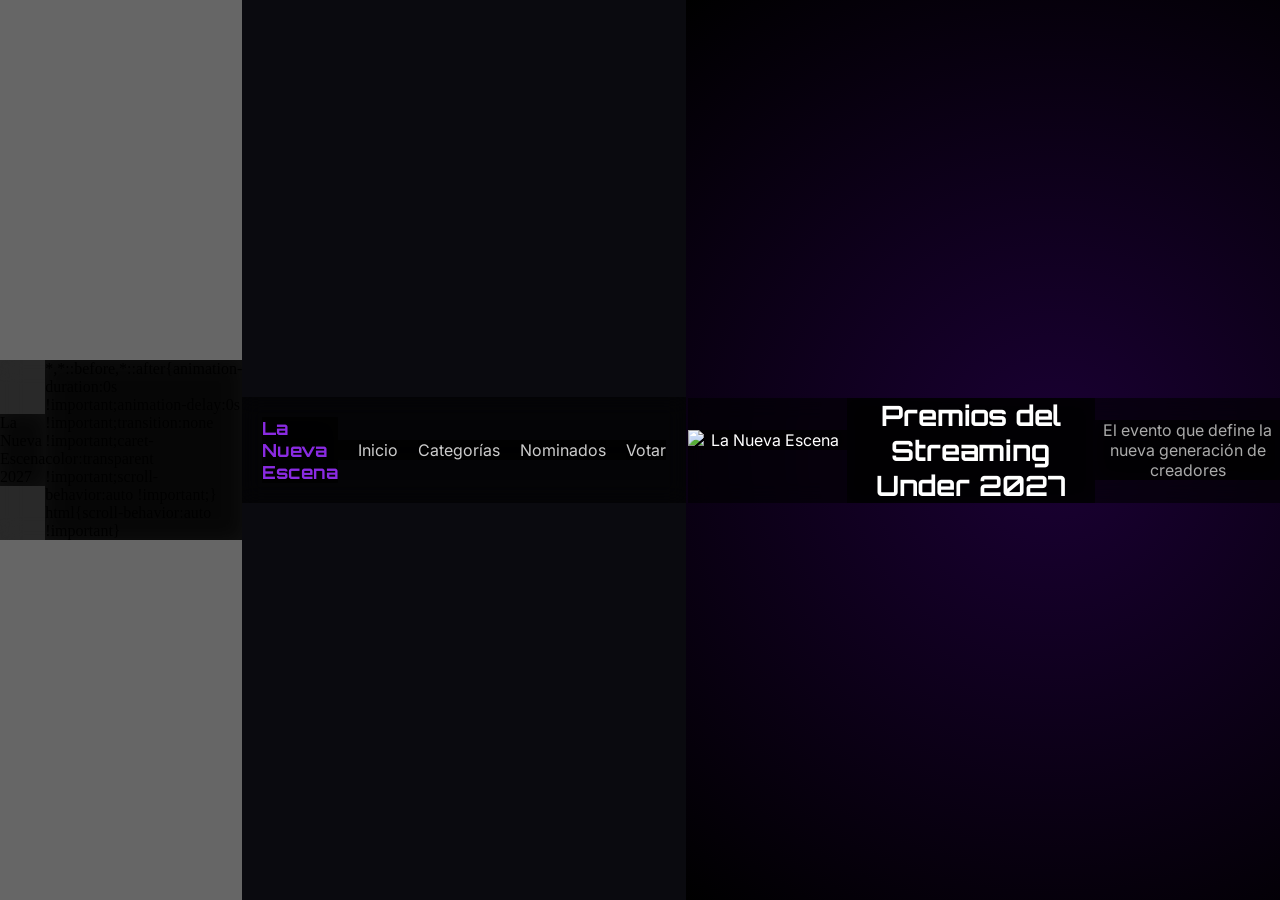
==== index.html @ a6b34bed "rtgh" ====
<!-- index.html -->
<!DOCTYPE html>
<html lang="es">
<head>
  <meta charset="UTF-8">
  <meta name="viewport" content="width=device-width, initial-scale=1.0">
  <title>La Nueva Escena 2027</title>

  <!-- Fonts -->
  <link href="https://fonts.googleapis.com/css2?family=Orbitron:wght@400;700&family=Inter:wght@300;400;600&display=swap" rel="stylesheet">

  <!-- CSS externo -->
  <link rel="stylesheet" href="styles.css">
</head>
<body>

<header>
  <h1 class="logo-small">La Nueva Escena</h1>
  <nav>
    <a href="#">Inicio</a>
    <a href="#categorias">Categorías</a>
    <a href="#nominados">Nominados</a>
    <a href="#votar">Votar</a>
  </nav>
</header>

<section class="hero">
  <div class="hero-content">
    <img src="la nueva escena logo.png" alt="La Nueva Escena" class="hero-logo">
    <h2>Premios del Streaming Under 2027</h2>
    <p>El evento que define la nueva generación de creadores</p>
    <button class="btn">Próximamente</button>
  </div>
</section>

<section id="categorias">
  <h3 class="section-title">Categorías</h3>
  <div class="grid">
    <div class="card">Mejor Streamer</div>
    <div class="card">Revelación</div>
    <div class="card">Mejor Comunidad</div>
  </div>
</section>

<section id="nominados">
  <h3 class="section-title">Nominados</h3>
  <div class="grid">
    <div class="card">
      <h4>Streamer 1</h4>
      <p>Descripción breve</p>
      <button class="btn">Ver perfil</button>
    </div>
    <div class="card">
      <h4>Streamer 2</h4>
      <p>Descripción breve</p>
      <button class="btn">Ver perfil</button>
    </div>
  </div>
</section>

<section id="votar">
  <h3 class="section-title">Votación</h3>
  <p>Próximamente habilitada</p>
</section>

<footer>
  <p>© 2027 La Nueva Escena</p>
</html>
---- styles.css ----
* {
      margin: 0;
      padding: 0;
      box-sizing: border-box;
    }

    body {
      font-family: 'Inter', sans-serif;
      background: #0a0a0f;
      color: #fff;
    }

    header {
      padding: 20px;
      display: flex;
      justify-content: space-between;
      align-items: center;
      background: rgba(0,0,0,0.6);
      backdrop-filter: blur(10px);
      position: sticky;
      top: 0;
      z-index: 1000;
    }

    header h1 {
      font-family: 'Orbitron', sans-serif;
      font-size: 20px;
      color: #8a2be2;
    }

    nav a {
      margin-left: 20px;
      text-decoration: none;
      color: #ccc;
      transition: 0.3s;
    }

    nav a:hover {
      color: #fff;
    }

    .hero {
      height: 90vh;
      display: flex;
      flex-direction: column;
      justify-content: center;
      align-items: center;
      text-align: center;
      background: radial-gradient(circle at center, #1a0033, #000);
    }

    .hero h2 {
      font-size: 48px;
      font-family: 'Orbitron', sans-serif;
    }

    .hero p {
      margin: 20px 0;
      color: #aaa;
    }

    .btn {
      padding: 12px 25px;
      border: none;
      background: #8a2be2;
      color: white;
      border-radius: 8px;
      cursor: pointer;
      transition: 0.3s;
    }

    .btn:hover {
      background: #a855f7;
    }

    section {
      padding: 60px 20px;
      max-width: 1200px;
      margin: auto;
    }

    .section-title {
      font-size: 28px;
      margin-bottom: 30px;
      font-family: 'Orbitron';
    }

    .grid {
      display: grid;
      grid-template-columns: repeat(auto-fit, minmax(250px, 1fr));
      gap: 20px;
    }

    .card {
      background: #111;
      padding: 20px;
      border-radius: 12px;
      transition: 0.3s;
    }

    .card:hover {
      transform: translateY(-5px);
      box-shadow: 0 0 15px rgba(138,43,226,0.4);
    }

    footer {
      text-align: center;
      padding: 30px;
      background: #000;
      color: #666;
    }

    * {
  display: flex;
  justify-content: space-between;
  align-items: center;
  background: rgba(0,0,0,0.6);
  backdrop-filter: blur(10px);
  position: sticky;
  top: 0;
  z-index: 1000;
}

.logo-small {
  font-family: 'Orbitron', sans-serif;
  font-size: 18px;
  color: #8a2be2;
}

nav a {
  margin-left: 20px;
  text-decoration: none;
  color: #ccc;
  transition: 0.3s;
}

nav a:hover {
  color: #fff;
}

.hero {
  height: 100vh;
  display: flex;
  justify-content: center;
  align-items: center;
  text-align: center;
  background: radial-gradient(circle at center, #1a0033, #000);
  overflow: hidden;
}

.hero-content {
  animation: fadeIn 1.5s ease;
}

.hero-logo {
  width: 350px;
  max-width: 80%;
  margin-bottom: 20px;
  animation: glow 3s infinite alternate;
}

.hero h2 {
  font-size: 28px;
  font-family: 'Orbitron', sans-serif;
}

.hero p {
  margin: 15px 0;
  color: #aaa;
}

.btn {
  padding: 12px 25px;
  border: none;
  background: #8a2be2;
  color: white;
  border-radius: 8px;
  cursor: pointer;
  transition: 0.3s;
}

.btn:hover {
  background: #a855f7;
}

section {
  padding: 60px 20px;
  max-width: 1200px;
  margin: auto;
}

.section-title {
  font-size: 28px;
  margin-bottom: 30px;
  font-family: 'Orbitron';
}

.grid {
}
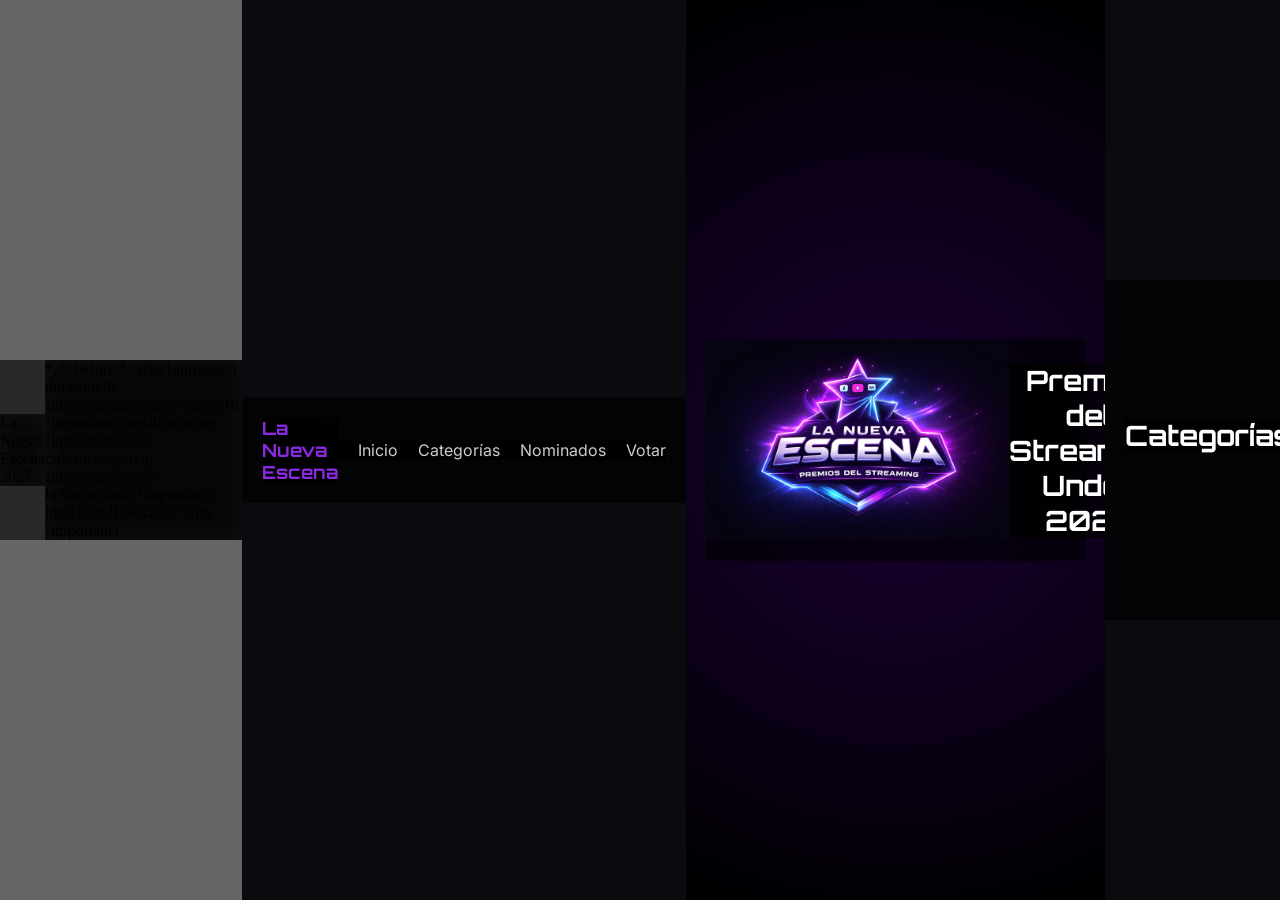
==== commit 286495a0: "erge" ====
--- a/index.html
+++ b/index.html
@@ -26,7 +26,7 @@
 
 <section class="hero">
   <div class="hero-content">
-    <img src="la nueva escena logo.png" alt="La Nueva Escena" class="hero-logo">
+    <img src="imagenes/la nueva escena logo.png" alt="La Nueva Escena" class="hero-logo">
     <h2>Premios del Streaming Under 2027</h2>
     <p>El evento que define la nueva generación de creadores</p>
     <button class="btn">Próximamente</button>
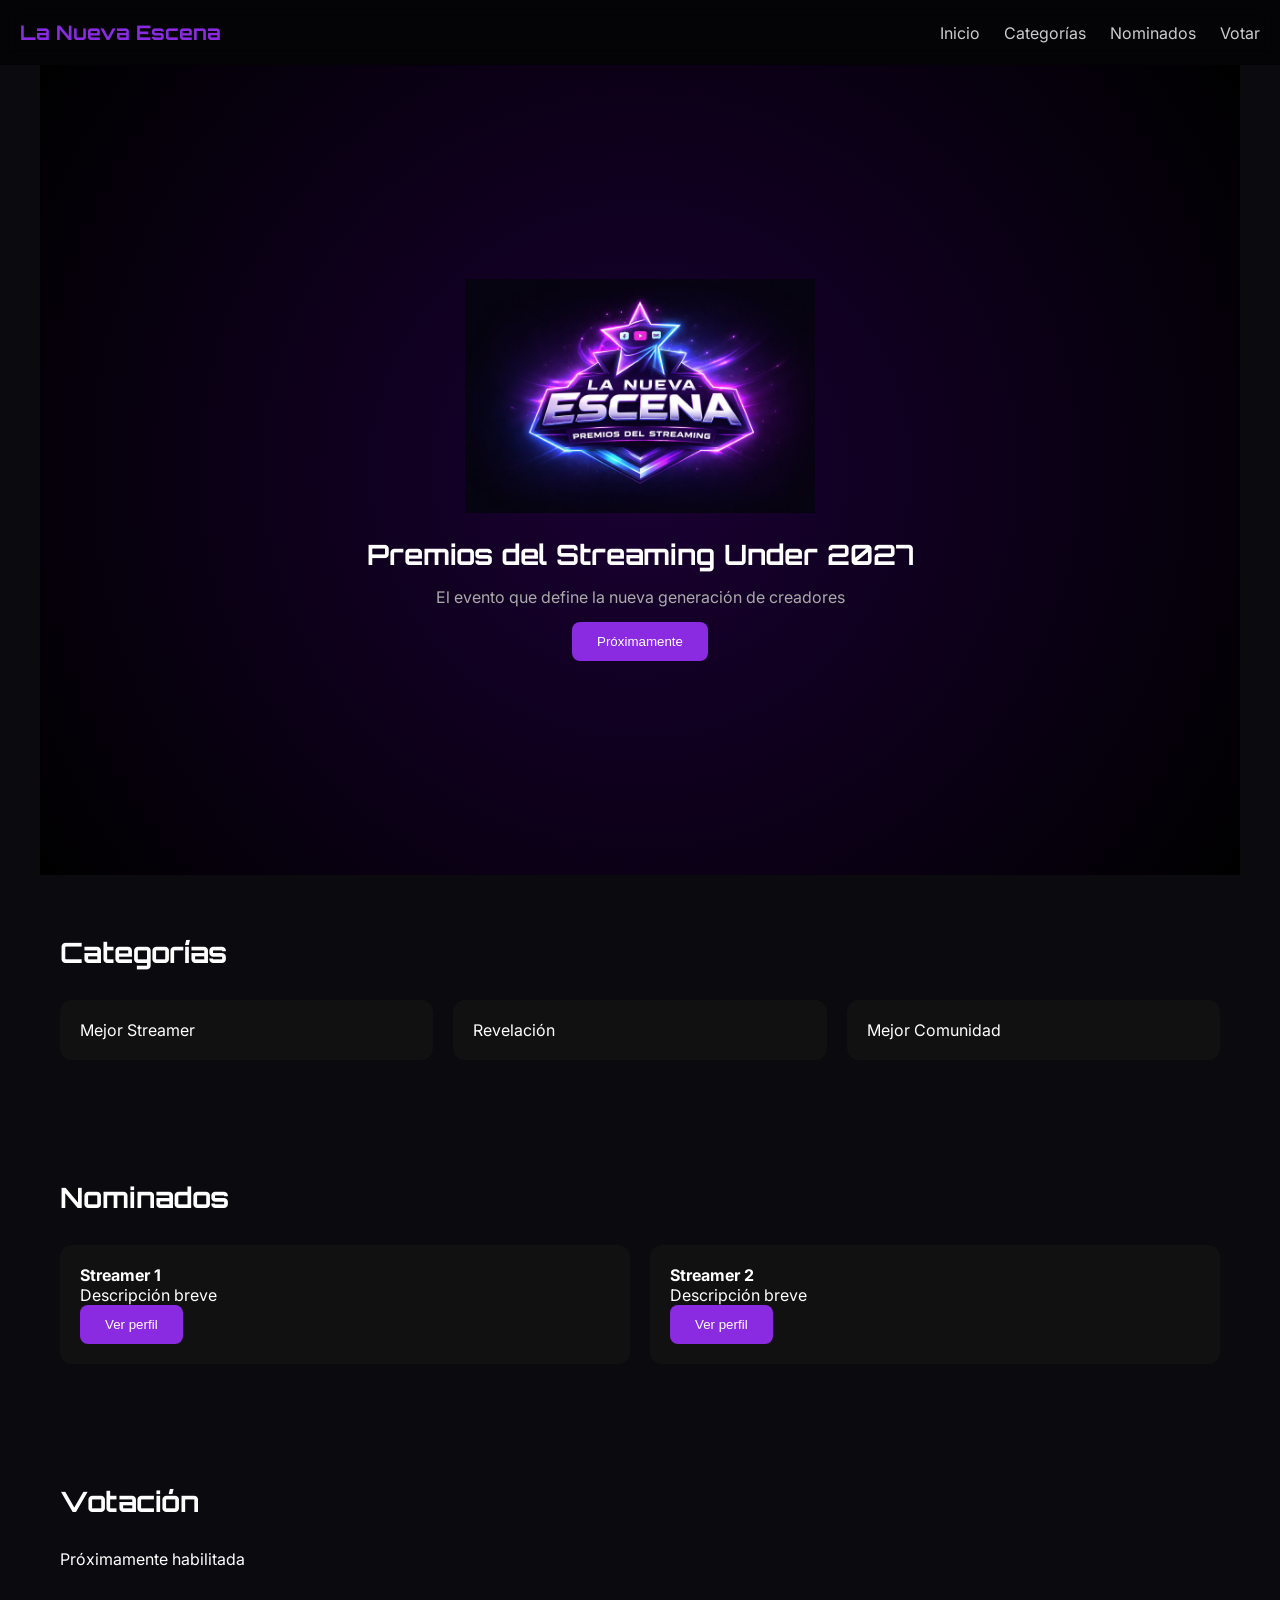
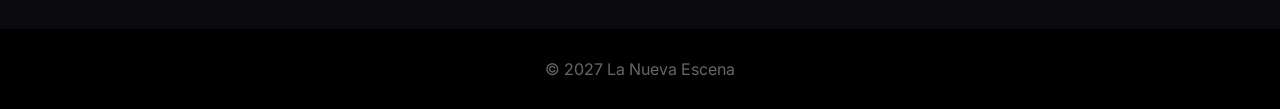
==== commit f2f91e2a: "grth" ====
--- a/index.html
+++ b/index.html
@@ -1,4 +1,3 @@
-<!-- index.html -->
 <!DOCTYPE html>
 <html lang="es">
 <head>
@@ -6,63 +5,18 @@
   <meta name="viewport" content="width=device-width, initial-scale=1.0">
   <title>La Nueva Escena 2027</title>
 
-  <!-- Fonts -->
   <link href="https://fonts.googleapis.com/css2?family=Orbitron:wght@400;700&family=Inter:wght@300;400;600&display=swap" rel="stylesheet">
-
-  <!-- CSS externo -->
   <link rel="stylesheet" href="styles.css">
 </head>
 <body>
 
-<header>
-  <h1 class="logo-small">La Nueva Escena</h1>
-  <nav>
-    <a href="#">Inicio</a>
-    <a href="#categorias">Categorías</a>
-    <a href="#nominados">Nominados</a>
-    <a href="#votar">Votar</a>
-  </nav>
-</header>
+<div id="header"></div>
+<div id="hero"></div>
+<div id="categorias"></div>
+<div id="nominados"></div>
+<div id="votar"></div>
+<div id="footer"></div>
 
-<section class="hero">
-  <div class="hero-content">
-    <img src="imagenes/la nueva escena logo.png" alt="La Nueva Escena" class="hero-logo">
-    <h2>Premios del Streaming Under 2027</h2>
-    <p>El evento que define la nueva generación de creadores</p>
-    <button class="btn">Próximamente</button>
-  </div>
-</section>
-
-<section id="categorias">
-  <h3 class="section-title">Categorías</h3>
-  <div class="grid">
-    <div class="card">Mejor Streamer</div>
-    <div class="card">Revelación</div>
-    <div class="card">Mejor Comunidad</div>
-  </div>
-</section>
-
-<section id="nominados">
-  <h3 class="section-title">Nominados</h3>
-  <div class="grid">
-    <div class="card">
-      <h4>Streamer 1</h4>
-      <p>Descripción breve</p>
-      <button class="btn">Ver perfil</button>
-    </div>
-    <div class="card">
-      <h4>Streamer 2</h4>
-      <p>Descripción breve</p>
-      <button class="btn">Ver perfil</button>
-    </div>
-  </div>
-</section>
-
-<section id="votar">
-  <h3 class="section-title">Votación</h3>
-  <p>Próximamente habilitada</p>
-</section>
-
-<footer>
-  <p>© 2027 La Nueva Escena</p>
+<script src="js/main.js"></script>
+</body>
 </html>
--- a/styles.css
+++ b/styles.css
@@ -110,49 +110,7 @@
       color: #666;
     }
 
-    * {
-  display: flex;
-  justify-content: space-between;
-  align-items: center;
-  background: rgba(0,0,0,0.6);
-  backdrop-filter: blur(10px);
-  position: sticky;
-  top: 0;
-  z-index: 1000;
-}
-
-.logo-small {
-  font-family: 'Orbitron', sans-serif;
-  font-size: 18px;
-  color: #8a2be2;
-}
-
-nav a {
-  margin-left: 20px;
-  text-decoration: none;
-  color: #ccc;
-  transition: 0.3s;
-}
-
-nav a:hover {
-  color: #fff;
-}
-
-.hero {
-  height: 100vh;
-  display: flex;
-  justify-content: center;
-  align-items: center;
-  text-align: center;
-  background: radial-gradient(circle at center, #1a0033, #000);
-  overflow: hidden;
-}
-
-.hero-content {
-  animation: fadeIn 1.5s ease;
-}
-
-.hero-logo {
+    .hero-logo {
   width: 350px;
   max-width: 80%;
   margin-bottom: 20px;
@@ -169,31 +127,12 @@
   color: #aaa;
 }
 
-.btn {
-  padding: 12px 25px;
-  border: none;
-  background: #8a2be2;
-  color: white;
-  border-radius: 8px;
-  cursor: pointer;
-  transition: 0.3s;
+@keyframes fadeIn {
+  from { opacity: 0; transform: translateY(20px); }
+  to { opacity: 1; transform: translateY(0); }
 }
 
-.btn:hover {
-  background: #a855f7;
+@keyframes glow {
+  from { filter: drop-shadow(0 0 10px #8a2be2); }
+  to { filter: drop-shadow(0 0 25px #a855f7); }
 }
-
-section {
-  padding: 60px 20px;
-  max-width: 1200px;
-  margin: auto;
-}
-
-.section-title {
-  font-size: 28px;
-  margin-bottom: 30px;
-  font-family: 'Orbitron';
-}
-
-.grid {
-}
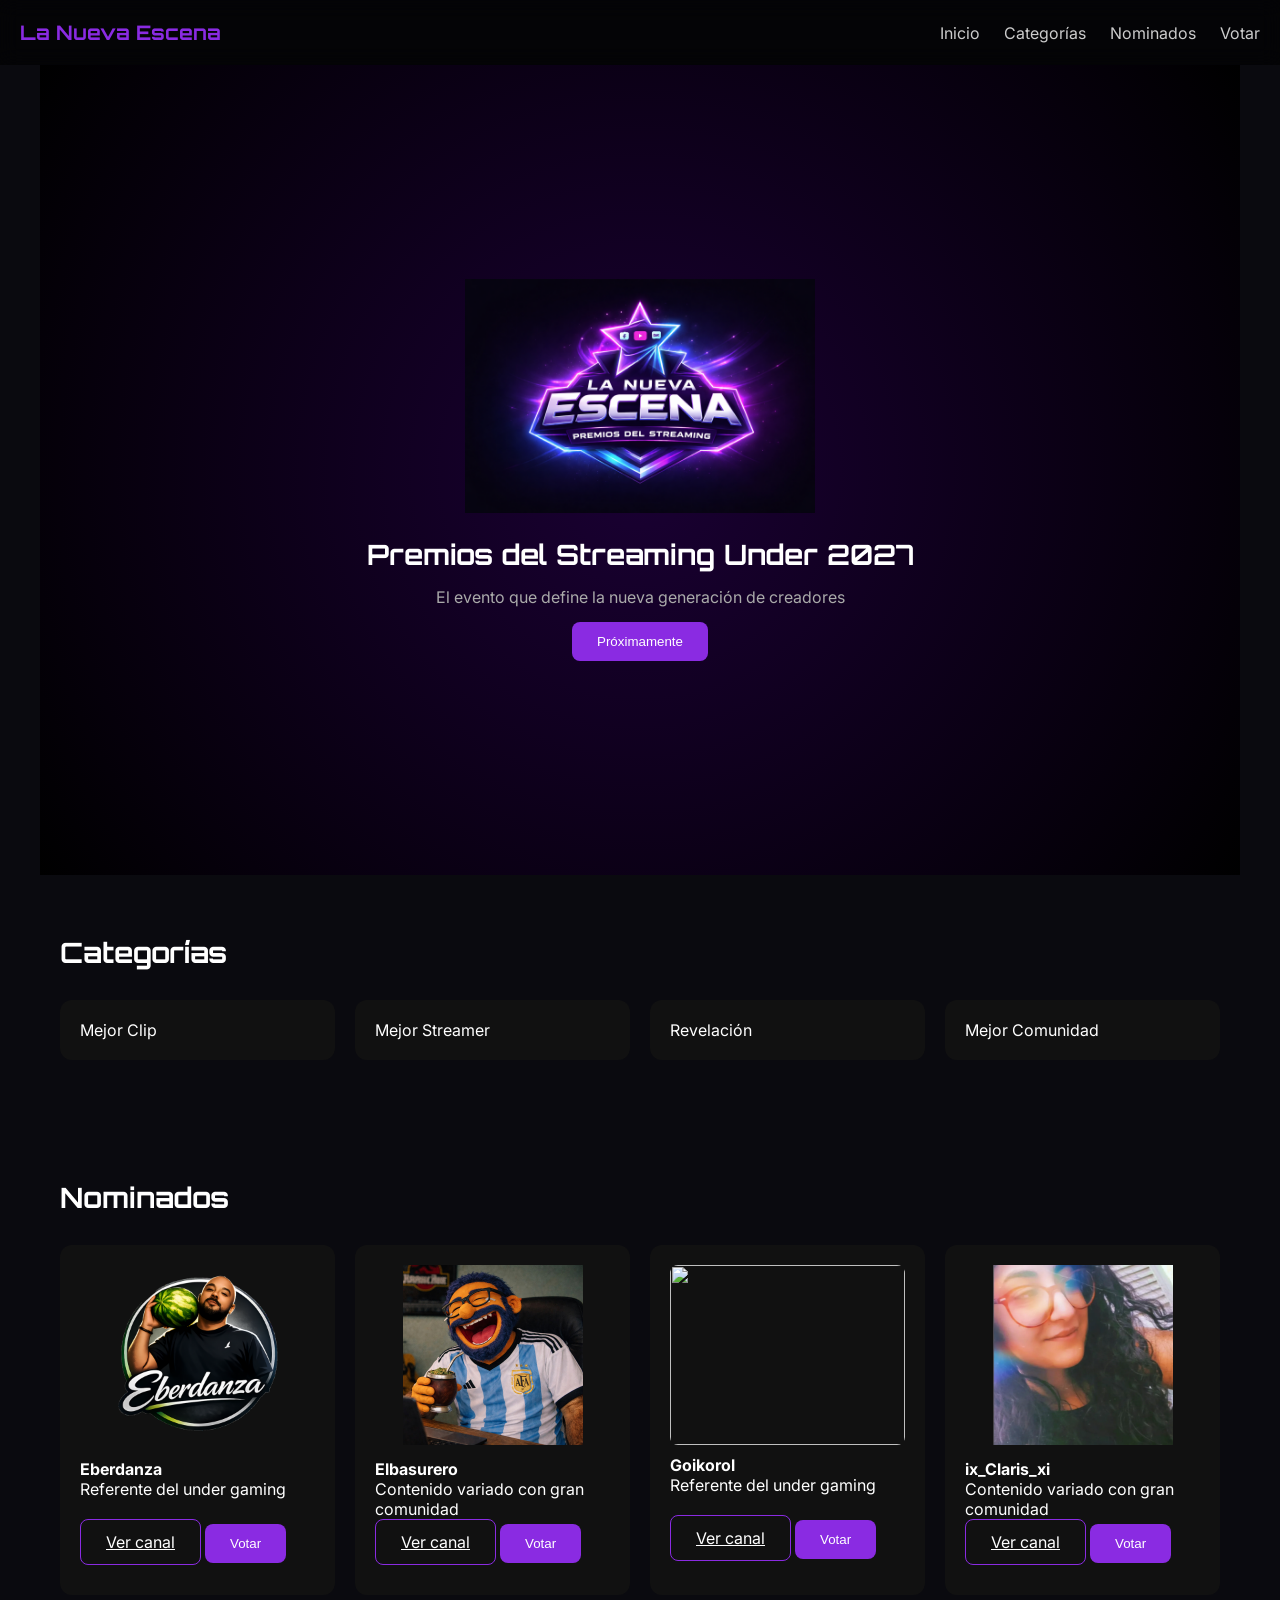
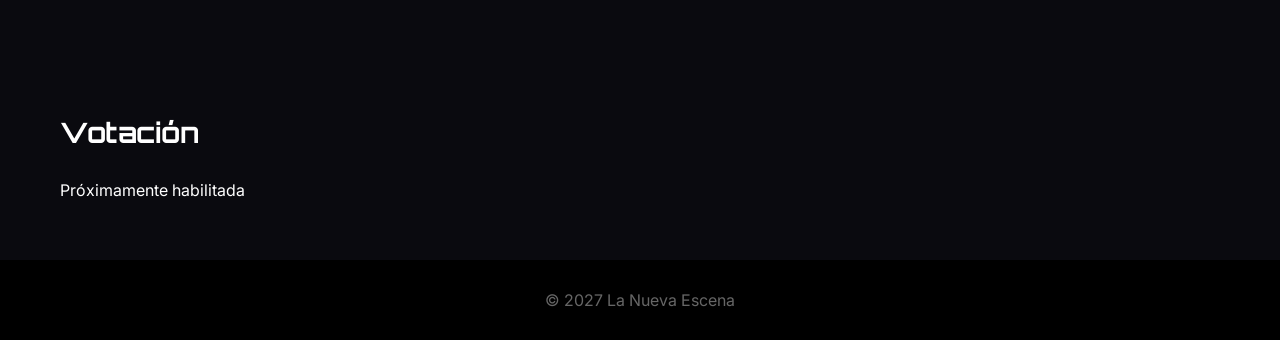
==== commit 29646ea7: "yjhsryjh" ====
--- a/index.html
+++ b/index.html
@@ -4,7 +4,7 @@
   <meta charset="UTF-8">
   <meta name="viewport" content="width=device-width, initial-scale=1.0">
   <title>La Nueva Escena 2027</title>
-
+  <link rel="icon" type="image/png" href="imagenes/favicon.png">
   <link href="https://fonts.googleapis.com/css2?family=Orbitron:wght@400;700&family=Inter:wght@300;400;600&display=swap" rel="stylesheet">
   <link rel="stylesheet" href="styles.css">
 </head>
--- a/styles.css
+++ b/styles.css
@@ -136,3 +136,152 @@
   from { filter: drop-shadow(0 0 10px #8a2be2); }
   to { filter: drop-shadow(0 0 25px #a855f7); }
 }
+
+/* =============================
+   styles.css (AGREGAR AL FINAL)
+============================= */
+.card-img {
+  width: 100%;
+  height: 180px;
+  object-fit: contain;
+  border-radius: 8px;
+  margin-bottom: 10px;
+}
+
+.btn.secondary {
+  display: inline-block;
+  margin-bottom: 10px;
+  background: transparent;
+  border: 1px solid #8a2be2;
+}
+
+.btn.secondary:hover {
+  background: #8a2be2;
+}
+
+.card-content p {
+  min-height: 40px;
+}
+
+
+/* =============================
+   RESPONSIVE DESIGN
+============================= */
+
+/* Tablets */
+@media (max-width: 1024px) {
+
+  .hero-logo {
+    width: 280px;
+  }
+
+  .hero h2 {
+    font-size: 22px;
+  }
+
+  .section-title {
+    font-size: 24px;
+    text-align: center;
+  }
+
+  .grid {
+    grid-template-columns: repeat(auto-fit, minmax(200px, 1fr));
+  }
+
+  header {
+    flex-direction: column;
+    gap: 10px;
+  }
+
+  nav {
+    display: flex;
+    flex-wrap: wrap;
+    justify-content: center;
+  }
+
+  nav a {
+    margin: 5px 10px;
+  }
+}
+
+
+/* Mobile */
+@media (max-width: 768px) {
+
+  .hero {
+    height: auto;
+    padding: 60px 20px;
+  }
+
+  .hero-logo {
+    width: 220px;
+  }
+
+  .hero h2 {
+    font-size: 18px;
+  }
+
+  .hero p {
+    font-size: 14px;
+  }
+
+  .grid {
+    grid-template-columns: 1fr;
+  }
+
+  .card-img {
+    aspect-ratio: 1 / 1;
+  }
+
+  .card-content {
+    padding: 12px;
+  }
+
+  .card-content h4 {
+    font-size: 16px;
+  }
+
+  .card-content p {
+    font-size: 13px;
+  }
+
+  .btn {
+    width: 100%;
+    text-align: center;
+  }
+
+  .card-buttons {
+    gap: 6px;
+  }
+}
+
+
+/* Mobile chico */
+@media (max-width: 480px) {
+
+  .hero-logo {
+    width: 180px;
+  }
+
+  .hero h2 {
+    font-size: 16px;
+  }
+
+  .section-title {
+    font-size: 20px;
+  }
+
+  header {
+    padding: 15px;
+  }
+
+  .logo-small {
+    font-size: 16px;
+    text-align: center;
+  }
+
+  nav a {
+    font-size: 14px;
+  }
+
+}
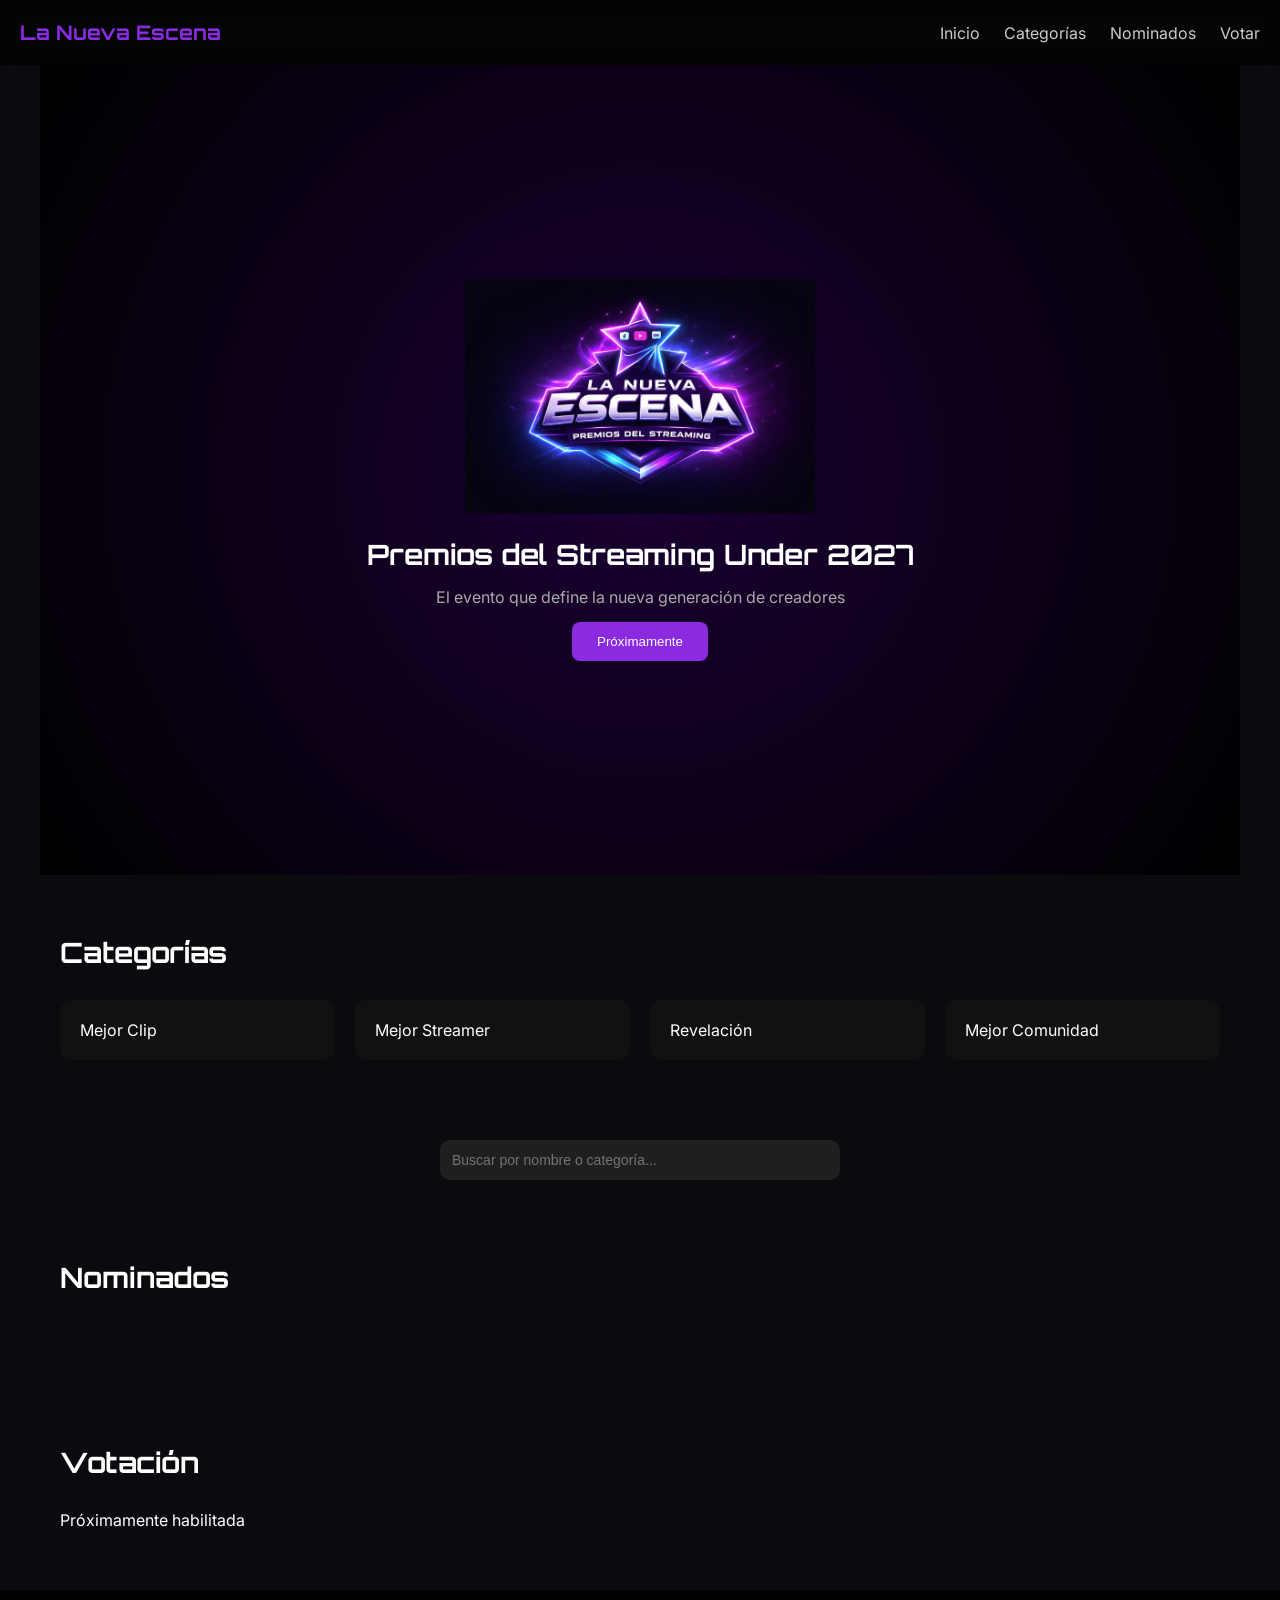
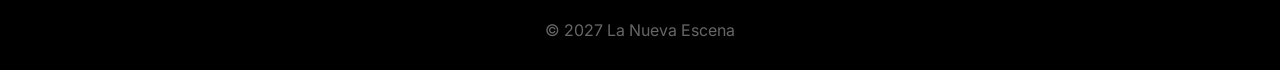
==== commit 5c4a67b6: "DFVGFD" ====
--- a/index.html
+++ b/index.html
@@ -13,6 +13,9 @@
 <div id="header"></div>
 <div id="hero"></div>
 <div id="categorias"></div>
+<div class="busqueda-container">
+  <input type="text" id="inputBusqueda" placeholder="Buscar por nombre o categoría...">
+</div>
 <div id="nominados"></div>
 <div id="votar"></div>
 <div id="footer"></div>
--- a/styles.css
+++ b/styles.css
@@ -285,3 +285,23 @@
   }
 
 }
+
+
+
+
+/* BUSCADOR */
+.busqueda-container {
+  padding: 20px;
+  text-align: center;
+}
+
+#inputBusqueda {
+  width: 100%;
+  max-width: 400px;
+  padding: 12px;
+  border-radius: 10px;
+  border: none;
+  background: #1f1f1f;
+  color: white;
+  font-size: 14px;
+}
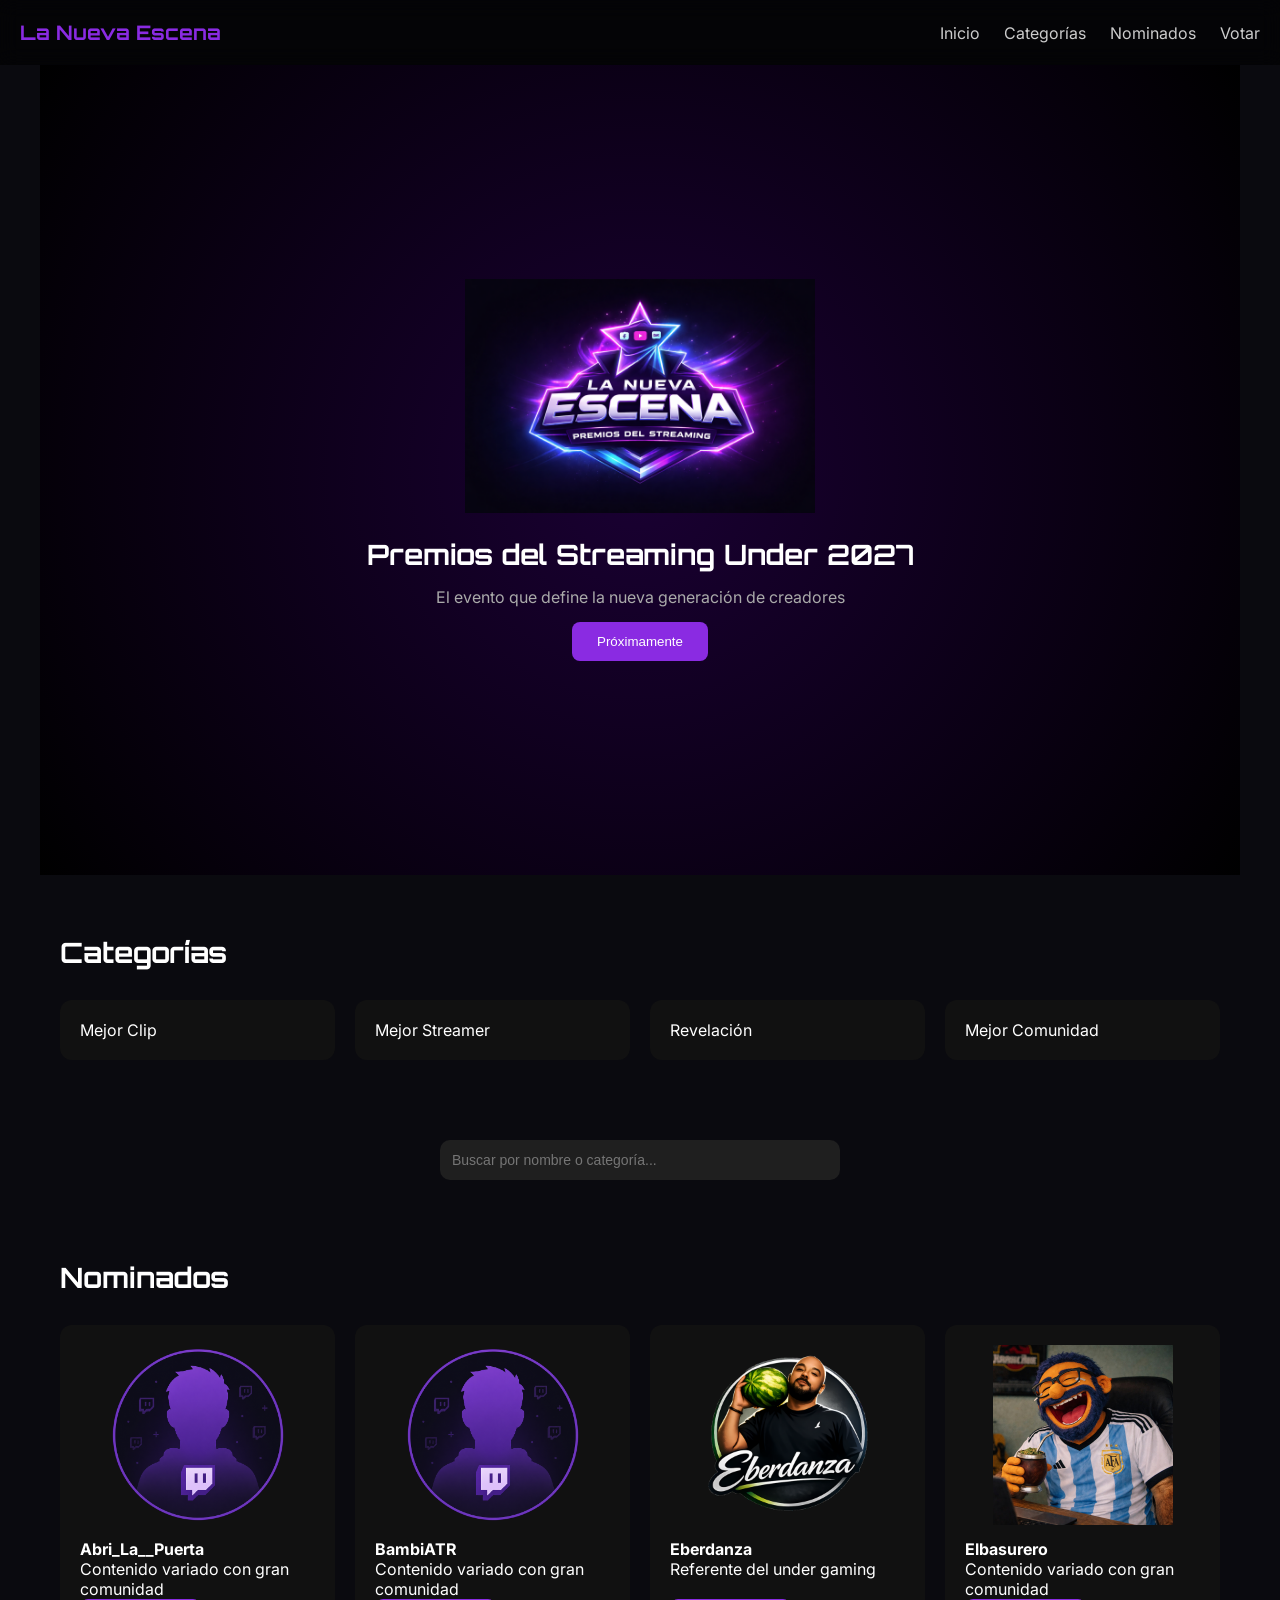
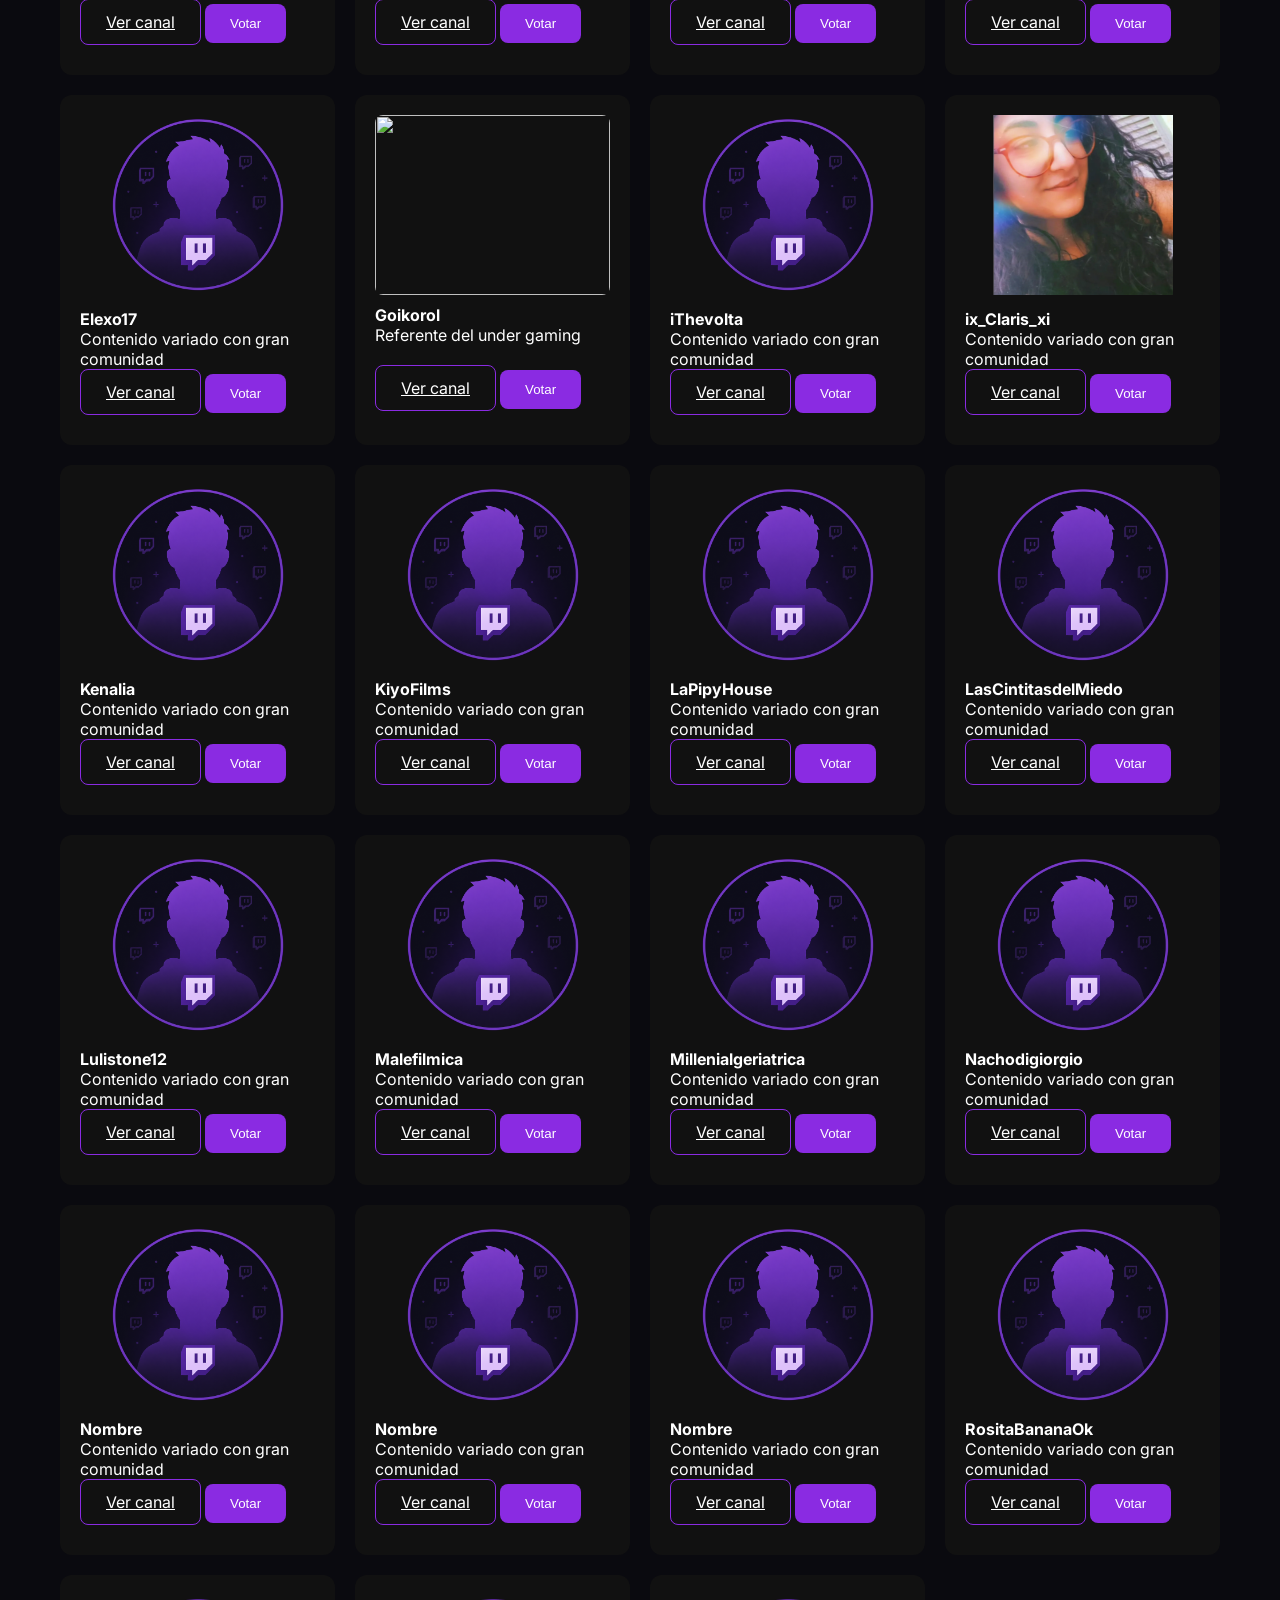
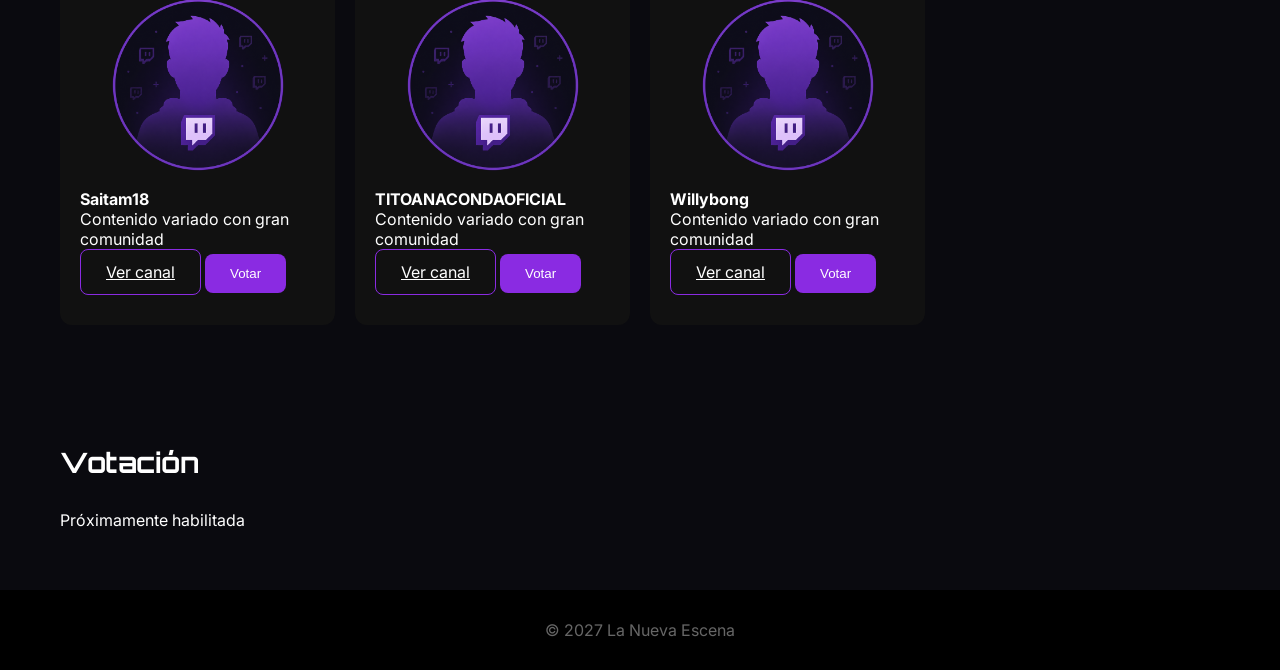
==== commit a1b1a7e9: "ewfgewf" ====
--- a/index.html
+++ b/index.html
@@ -21,5 +21,6 @@
 <div id="footer"></div>
 
 <script src="js/main.js"></script>
+<script src="js/busqueda.js"></script>
 </body>
 </html>
